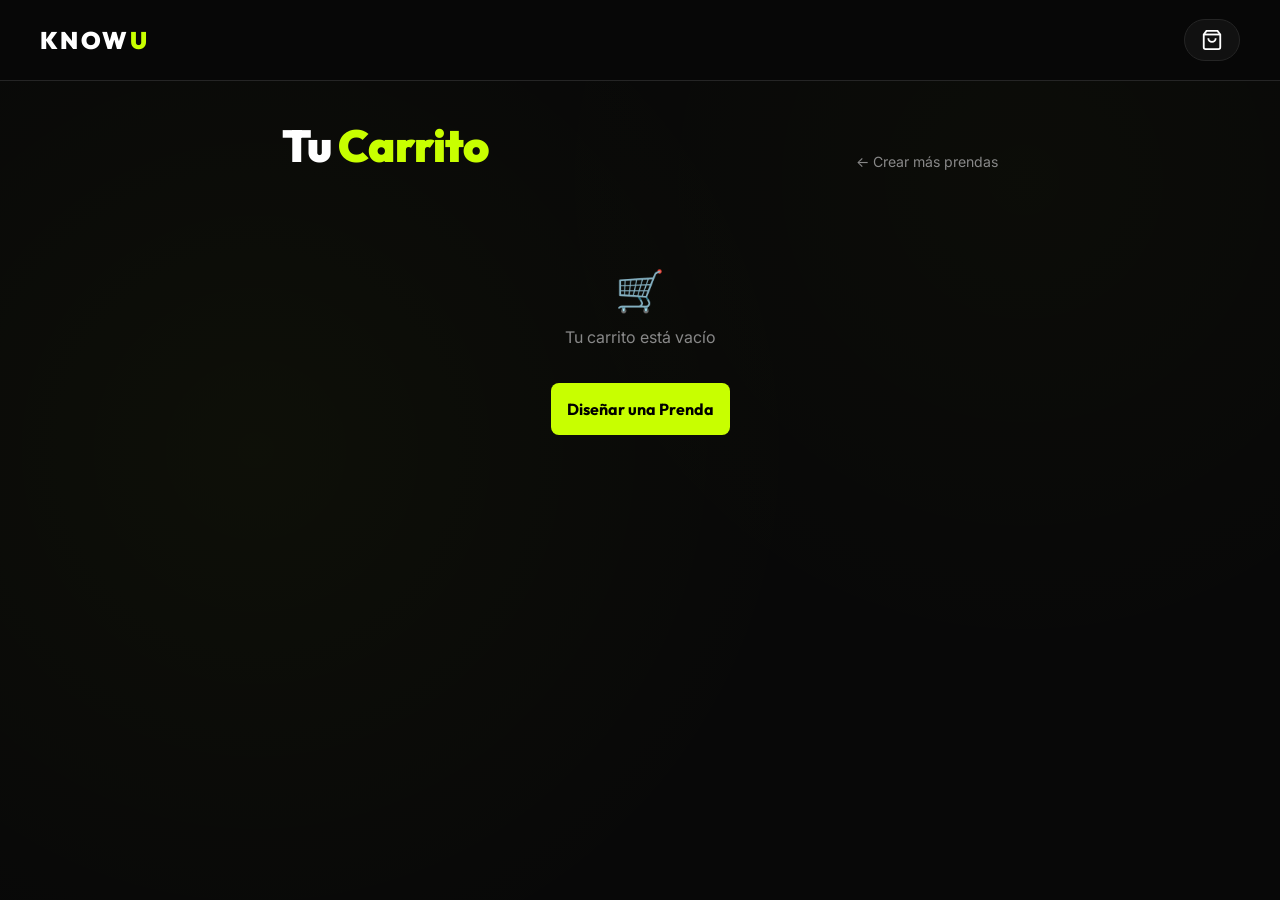
==== cart.html @ 1291b410 "first" ====
<!DOCTYPE html>
<html lang="es">
<head>
<meta charset="UTF-8">
<meta name="viewport" content="width=device-width, initial-scale=1.0">
<title>Know U — Carrito</title>
<link rel="preconnect" href="https://fonts.googleapis.com">
<link href="https://fonts.googleapis.com/css2?family=Outfit:wght@300;400;600;700;900&family=Inter:wght@400;500&display=swap" rel="stylesheet">
<link rel="stylesheet" href="css/style.css">
</head>
<body>

<nav class="nav">
  <a href="/" class="nav-logo">KNOW<span class="accent">U</span></a>
  <a href="/cart" class="cart-btn" id="cartBtn">
    <svg width="22" height="22" fill="none" stroke="currentColor" stroke-width="2" viewBox="0 0 24 24">
      <path d="M6 2L3 6v14a2 2 0 002 2h14a2 2 0 002-2V6l-3-4z"/><line x1="3" y1="6" x2="21" y2="6"/>
      <path d="M16 10a4 4 0 01-8 0"/>
    </svg>
    <span class="cart-badge" id="cartBadge">0</span>
  </a>
</nav>

<main class="cart-page">
  <div class="cart-header">
    <h1 class="heading">Tu <span class="accent">Carrito</span></h1>
    <a href="/" class="back-link">← Crear más prendas</a>
  </div>

  <!-- Empty state -->
  <div class="cart-empty hidden" id="cartEmpty">
    <div class="preview-icon">🛒</div>
    <p>Tu carrito está vacío</p>
    <a href="/" class="add-btn" style="display:inline-block;text-decoration:none;margin-top:1.5rem;">Diseñar una Prenda</a>
  </div>

  <!-- Items list -->
  <div class="cart-items" id="cartItems"></div>

  <!-- Summary -->
  <div class="cart-summary hidden" id="cartSummary">
    <div class="summary-row">
      <span>Subtotal</span>
      <span id="summarySubtotal">$0.00</span>
    </div>
    <div class="summary-row">
      <span>Envío</span>
      <span class="accent">Calculado al finalizar</span>
    </div>
    <div class="summary-row total-row">
      <span>Total</span>
      <span id="summaryTotal">$0.00</span>
    </div>
    <button class="add-btn" onclick="checkout()">Finalizar Compra</button>
    <p class="beta-note" style="text-align:center;margin-top:1rem">✦ Beta — Simulación de Pedidos</p>
  </div>
</main>

<!-- CHECKOUT MODAL -->
<div class="modal-overlay hidden" id="checkoutModal">
  <div class="modal">
    <h2 class="modal-title">Completar Pedido</h2>
    <div class="form-group">
      <input type="text" id="custName" class="input-text" placeholder="Nombre completo" required>
      <input type="email" id="custEmail" class="input-text" placeholder="Correo electrónico" required>
      <input type="text" id="custAddress" class="input-text" placeholder="Dirección de envío" required>
    </div>
    <div class="modal-actions">
      <button class="btn-secondary" onclick="closeCheckout()">Cancelar</button>
      <button class="btn-primary" onclick="submitCheckout()" id="submitOrderBtn">Confirmar Pedido</button>
    </div>
  </div>
</div>

<div class="toast hidden" id="toast"></div>

<script src="js/cart.js"></script>
<script>renderCartPage();</script>
</body>
</html>
---- css/style.css ----
/* ── Know U Beta — Styles ─────────────────────────── */
@import url('https://fonts.googleapis.com/css2?family=Outfit:wght@300;400;600;700;900&family=Inter:wght@400;500&display=swap');

:root {
  --bg:          #080808;
  --surface:     #111111;
  --surface-2:   #1a1a1a;
  --border:      #252525;
  --accent:      #c8ff00;
  --accent-dim:  rgba(200,255,0,0.08);
  --text:        #ffffff;
  --muted:       #888888;
  --dim:         #555555;
  --error:       #ff5555;
  --radius:      14px;
  --radius-sm:   8px;
}

*, *::before, *::after { box-sizing: border-box; margin: 0; padding: 0; }

html { scroll-behavior: smooth; }

body {
  background: var(--bg);
  color: var(--text);
  font-family: 'Inter', sans-serif;
  min-height: 100vh;
  background-image:
    radial-gradient(circle at 20% 50%, rgba(200,255,0,0.03) 0%, transparent 50%),
    radial-gradient(circle at 80% 20%, rgba(200,255,0,0.02) 0%, transparent 40%);
}

/* ── NAV ──────────────────────────────────────────── */
.nav {
  position: sticky; top: 0; z-index: 100;
  display: flex; align-items: center; justify-content: space-between;
  padding: 1.2rem 2.5rem;
  background: rgba(8,8,8,0.85);
  backdrop-filter: blur(20px);
  border-bottom: 1px solid var(--border);
}

.nav-logo {
  font-family: 'Outfit', sans-serif;
  font-weight: 900; font-size: 1.5rem;
  letter-spacing: 0.1em; color: var(--text);
  text-decoration: none;
}

.accent { color: var(--accent); }

.cart-btn {
  position: relative; display: flex; align-items: center;
  gap: 0.5rem; background: var(--surface);
  border: 1px solid var(--border); border-radius: 50px;
  padding: 0.55rem 1rem; color: var(--text);
  text-decoration: none; cursor: pointer;
  transition: all 0.2s ease;
}
.cart-btn:hover { border-color: var(--accent); color: var(--accent); }

.cart-badge {
  background: var(--accent); color: #000;
  font-size: 0.7rem; font-weight: 700;
  border-radius: 50%; min-width: 18px; height: 18px;
  display: flex; align-items: center; justify-content: center;
}

/* ── CREATOR LAYOUT ───────────────────────────────── */
.creator-layout {
  display: grid; grid-template-columns: 420px 1fr;
  gap: 2rem; max-width: 1200px;
  margin: 0 auto; padding: 2.5rem 2rem;
  min-height: calc(100vh - 65px);
}

@media (max-width: 900px) {
  .creator-layout { grid-template-columns: 1fr; }
}

/* ── PANELS ───────────────────────────────────────── */
.panel-left {
  display: flex; flex-direction: column; gap: 1.4rem;
}

.panel-right {
  display: flex; flex-direction: column; gap: 1.5rem;
  position: sticky; top: 80px; height: fit-content;
}

/* ── TYPOGRAPHY ───────────────────────────────────── */
.heading {
  font-family: 'Outfit', sans-serif;
  font-size: 2.8rem; font-weight: 900;
  line-height: 1.1; letter-spacing: -0.02em;
}

.subheading {
  color: var(--muted); font-size: 0.95rem;
  line-height: 1.6; margin-top: -0.5rem;
}

.label {
  display: block; font-size: 0.75rem;
  font-weight: 600; letter-spacing: 0.1em;
  text-transform: uppercase; color: var(--muted);
  margin-bottom: 0.6rem;
}

/* ── FORM ─────────────────────────────────────────── */
.form-group { display: flex; flex-direction: column; }

.textarea {
  background: var(--surface); border: 1px solid var(--border);
  border-radius: var(--radius-sm); color: var(--text);
  font-family: 'Inter', sans-serif; font-size: 0.95rem;
  padding: 1rem; resize: none;
  transition: border-color 0.2s;
}
.textarea:focus { outline: none; border-color: var(--accent); }
.textarea::placeholder { color: var(--dim); }

/* ── FILE UPLOAD ──────────────────────────────────── */
.file-upload {
  position: relative; background: var(--surface-2);
  border: 1px dashed var(--dim); border-radius: var(--radius-sm);
  display: flex; align-items: center; justify-content: center;
  padding: 1rem; cursor: pointer; transition: all 0.2s;
  min-height: 80px; overflow: hidden;
}
.file-upload:hover { border-color: var(--accent); background: var(--surface); }
.file-upload.has-file { border-style: solid; border-color: var(--border); padding: 0; }
.file-input {
  position: absolute; inset: 0; width: 100%; height: 100%;
  opacity: 0; cursor: pointer; z-index: 2;
}
.file-upload.has-file .file-input { display: none; }
.file-label {
  display: flex; flex-direction: column; align-items: center; gap: 0.4rem;
  color: var(--muted); font-size: 0.85rem; pointer-events: none;
}
.file-icon { font-size: 1.4rem; }
#imagePreview {
  width: 100%; height: 120px; object-fit: cover; display: block;
}
.clear-btn {
  position: absolute; top: 0.5rem; right: 0.5rem; z-index: 3;
  background: rgba(0,0,0,0.6); color: white; border: none;
  border-radius: 50%; width: 24px; height: 24px; font-size: 1rem;
  display: flex; align-items: center; justify-content: center;
  cursor: pointer; backdrop-filter: blur(4px); transition: background 0.2s;
}
.clear-btn:hover { background: var(--error); }

/* ── STYLE PILLS ──────────────────────────────────── */
.style-pills { display: flex; flex-wrap: wrap; gap: 0.5rem; }

.pill {
  background: var(--surface); border: 1px solid var(--border);
  border-radius: 50px; color: var(--muted);
  font-size: 0.8rem; font-weight: 500;
  padding: 0.45rem 1rem; cursor: pointer;
  transition: all 0.2s;
}
.pill:hover { border-color: var(--accent); color: var(--text); }
.pill.active {
  background: var(--accent-dim); border-color: var(--accent);
  color: var(--accent);
}

/* ── GARMENT GRID ─────────────────────────────────── */
.garment-grid {
  display: grid; grid-template-columns: repeat(4, 1fr); gap: 0.6rem;
}

.garment-btn {
  background: var(--surface); border: 1px solid var(--border);
  border-radius: var(--radius-sm); color: var(--muted);
  display: flex; flex-direction: column; align-items: center;
  gap: 0.3rem; padding: 0.9rem 0.5rem;
  cursor: pointer; font-size: 0.78rem; transition: all 0.2s;
}
.garment-btn:hover { border-color: var(--accent); color: var(--text); }
.garment-btn.active {
  background: var(--accent-dim); border-color: var(--accent);
  color: var(--accent);
}
.garment-icon { font-size: 1.5rem; }
.garment-price { color: var(--dim); font-size: 0.7rem; }
.garment-btn.active .garment-price { color: var(--accent); }

/* ── GENERATE BUTTON ──────────────────────────────── */
.generate-btn {
  background: var(--accent); color: #000;
  border: none; border-radius: var(--radius-sm);
  font-family: 'Outfit', sans-serif;
  font-size: 1rem; font-weight: 700;
  padding: 1rem; cursor: pointer;
  display: flex; align-items: center; justify-content: center;
  gap: 0.75rem; transition: all 0.2s;
  letter-spacing: 0.03em;
}
.generate-btn:hover { background: #d8ff20; transform: translateY(-1px); }
.generate-btn:disabled { background: var(--surface-2); color: var(--muted); cursor: not-allowed; transform: none; }

.spinner {
  width: 18px; height: 18px; border: 2px solid rgba(0,0,0,0.3);
  border-top-color: #000; border-radius: 50%;
  animation: spin 0.7s linear infinite;
}
@keyframes spin { to { transform: rotate(360deg); } }

.status-msg {
  font-size: 0.82rem; color: var(--muted);
  text-align: center; padding: 0.5rem;
}
.status-msg.error { color: var(--error); }

/* ── PREVIEW CARD ─────────────────────────────────── */
.preview-card {
  background: var(--surface); border: 1px solid var(--border);
  border-radius: var(--radius); overflow: hidden;
  min-height: 420px; position: relative;
  display: flex; align-items: center; justify-content: center;
  transition: border-color 0.3s;
}
.preview-card.has-image { border-color: var(--accent); }

.preview-empty {
  display: flex; flex-direction: column;
  align-items: center; gap: 0.75rem;
  color: var(--dim); text-align: center; padding: 2rem;
}
.preview-empty p { font-size: 1rem; color: var(--muted); }
.preview-empty span { font-size: 0.82rem; }
.preview-icon { font-size: 2.5rem; color: var(--dim); }

.preview-img {
  width: 100%; height: auto; display: block;
  animation: fadeIn 0.5s ease;
}
@keyframes fadeIn { from { opacity: 0; transform: scale(0.97); } to { opacity: 1; transform: scale(1); } }

/* ── CART CONTROLS ────────────────────────────────── */
.cart-controls {
  background: var(--surface); border: 1px solid var(--border);
  border-radius: var(--radius); padding: 1.5rem;
  display: flex; flex-direction: column; gap: 1.2rem;
}

.price-row {
  display: flex; justify-content: space-between; align-items: center;
}
.price-label { color: var(--muted); font-size: 0.85rem; }
.price-value {
  font-family: 'Outfit', sans-serif;
  font-size: 1.8rem; font-weight: 700; color: var(--accent);
}

.size-row { display: flex; flex-direction: column; gap: 0.6rem; }
.size-btns { display: flex; gap: 0.5rem; }

.size-btn {
  background: var(--surface-2); border: 1px solid var(--border);
  border-radius: var(--radius-sm); color: var(--muted);
  width: 44px; height: 44px; cursor: pointer;
  font-size: 0.82rem; font-weight: 600; transition: all 0.2s;
}
.size-btn:hover { border-color: var(--accent); color: var(--text); }
.size-btn.active {
  background: var(--accent-dim); border-color: var(--accent);
  color: var(--accent);
}

.add-btn {
  background: var(--accent); color: #000;
  border: none; border-radius: var(--radius-sm);
  font-family: 'Outfit', sans-serif;
  font-size: 1rem; font-weight: 700;
  padding: 1rem; cursor: pointer;
  transition: all 0.2s; text-align: center;
}
.add-btn:hover { background: #d8ff20; transform: translateY(-1px); }
.add-btn:active { transform: translateY(0); }

.beta-note { font-size: 0.75rem; color: var(--dim); text-align: center; }

/* ── TOAST ────────────────────────────────────────── */
.toast {
  position: fixed; bottom: 2rem; right: 2rem; z-index: 999;
  background: var(--surface-2); border: 1px solid var(--border);
  border-radius: var(--radius-sm); padding: 0.9rem 1.4rem;
  font-size: 0.88rem; color: var(--text);
  box-shadow: 0 8px 30px rgba(0,0,0,0.5);
  animation: slideUp 0.3s ease;
}
.toast.success { border-color: var(--accent); }
.toast.error   { border-color: var(--error); color: var(--error); }
@keyframes slideUp { from { opacity:0; transform:translateY(10px); } to { opacity:1; transform:translateY(0); } }

/* ── CART PAGE ────────────────────────────────────── */
.cart-page {
  max-width: 780px; margin: 0 auto; padding: 2.5rem 2rem;
  display: flex; flex-direction: column; gap: 2rem;
}

.cart-header { display: flex; justify-content: space-between; align-items: flex-end; }
.back-link { color: var(--muted); font-size: 0.88rem; text-decoration: none; transition: color 0.2s; }
.back-link:hover { color: var(--accent); }

.cart-empty { text-align: center; padding: 4rem 2rem; display: flex; flex-direction: column; align-items: center; gap: 0.75rem; color: var(--muted); }

.cart-items { display: flex; flex-direction: column; gap: 1rem; }

.cart-item {
  background: var(--surface); border: 1px solid var(--border);
  border-radius: var(--radius); padding: 1.2rem;
  display: grid; grid-template-columns: 100px 1fr auto;
  gap: 1.2rem; align-items: center;
}
.cart-item img { width: 100px; height: 100px; object-fit: cover; border-radius: var(--radius-sm); }

.item-info { display: flex; flex-direction: column; gap: 0.35rem; }
.item-name {
  font-family: 'Outfit', sans-serif; font-weight: 600; font-size: 1rem;
}
.item-meta { color: var(--muted); font-size: 0.82rem; }
.item-price { font-weight: 600; color: var(--accent); font-size: 0.95rem; }

.item-actions { display: flex; flex-direction: column; align-items: flex-end; gap: 0.75rem; }

.qty-ctrl { display: flex; align-items: center; gap: 0.5rem; }
.qty-btn {
  background: var(--surface-2); border: 1px solid var(--border);
  border-radius: 6px; color: var(--text); width: 30px; height: 30px;
  cursor: pointer; font-size: 1rem; transition: all 0.2s;
}
.qty-btn:hover { border-color: var(--accent); color: var(--accent); }
.qty-num { min-width: 24px; text-align: center; font-weight: 600; }

.remove-btn {
  background: none; border: none; color: var(--dim);
  cursor: pointer; font-size: 0.78rem; transition: color 0.2s;
}
.remove-btn:hover { color: var(--error); }

.cart-summary {
  background: var(--surface); border: 1px solid var(--border);
  border-radius: var(--radius); padding: 1.5rem;
  display: flex; flex-direction: column; gap: 1rem;
}
.summary-row { display: flex; justify-content: space-between; color: var(--muted); font-size: 0.9rem; }
.total-row { color: var(--text); font-size: 1.1rem; font-weight: 700; padding-top: 1rem; border-top: 1px solid var(--border); }

/* ── MODALS / CHECKOUT ────────────────────────────── */
.modal-overlay {
  position: fixed; inset: 0; background: rgba(0,0,0,0.8);
  backdrop-filter: blur(4px); z-index: 1000;
  display: flex; align-items: center; justify-content: center;
}
.modal {
  background: var(--surface); border: 1px solid var(--border);
  border-radius: var(--radius); padding: 2rem; width: 90%; max-width: 420px;
  display: flex; flex-direction: column; gap: 1.5rem;
}
.modal-title { font-family: 'Outfit', sans-serif; font-size: 1.5rem; font-weight: 700; }
.input-text {
  width: 100%; background: var(--surface-2); border: 1px solid var(--border);
  color: var(--text); padding: 0.8rem 1rem; border-radius: var(--radius-sm);
  font-family: 'Inter', sans-serif; margin-bottom: 0.8rem;
}
.input-text:focus { outline: none; border-color: var(--accent); }
.modal-actions { display: flex; gap: 1rem; margin-top: 0.5rem; }
.btn-secondary {
  flex: 1; background: transparent; border: 1px solid var(--border);
  color: var(--text); padding: 0.8rem; border-radius: var(--radius-sm);
  cursor: pointer; font-weight: 600;
}
.btn-secondary:hover { background: var(--surface-2); }
.btn-primary {
  flex: 2; background: var(--accent); color: #000; border: none;
  padding: 0.8rem; border-radius: var(--radius-sm);
  cursor: pointer; font-weight: 700;
}
.btn-primary:hover { background: #d8ff20; }

/* ── ADMIN PANEL ──────────────────────────────────── */
.admin-login { max-width: 320px; margin: 4rem auto; text-align: center; }
.admin-container { max-width: 1000px; margin: 2rem auto; padding: 0 2rem; }
.table-wrapper { overflow-x: auto; background: var(--surface); border-radius: var(--radius); border: 1px solid var(--border); }
.admin-table { width: 100%; border-collapse: collapse; text-align: left; }
.admin-table th, .admin-table td { padding: 1rem; border-bottom: 1px solid var(--border); }
.admin-table th { color: var(--muted); font-size: 0.85rem; font-weight: 600; text-transform: uppercase; letter-spacing: 0.05em; }
.admin-table tr:last-child td { border-bottom: none; }
.status-badge { display: inline-block; padding: 0.3rem 0.6rem; border-radius: 50px; font-size: 0.75rem; font-weight: 600; background: var(--surface-2); }
.status-badge.Pendiente { color: #f39c12; background: rgba(243, 156, 18, 0.1); }
.status-badge.Enviado { color: var(--accent); background: var(--accent-dim); }

/* Utils */
.hidden { display: none !important; }
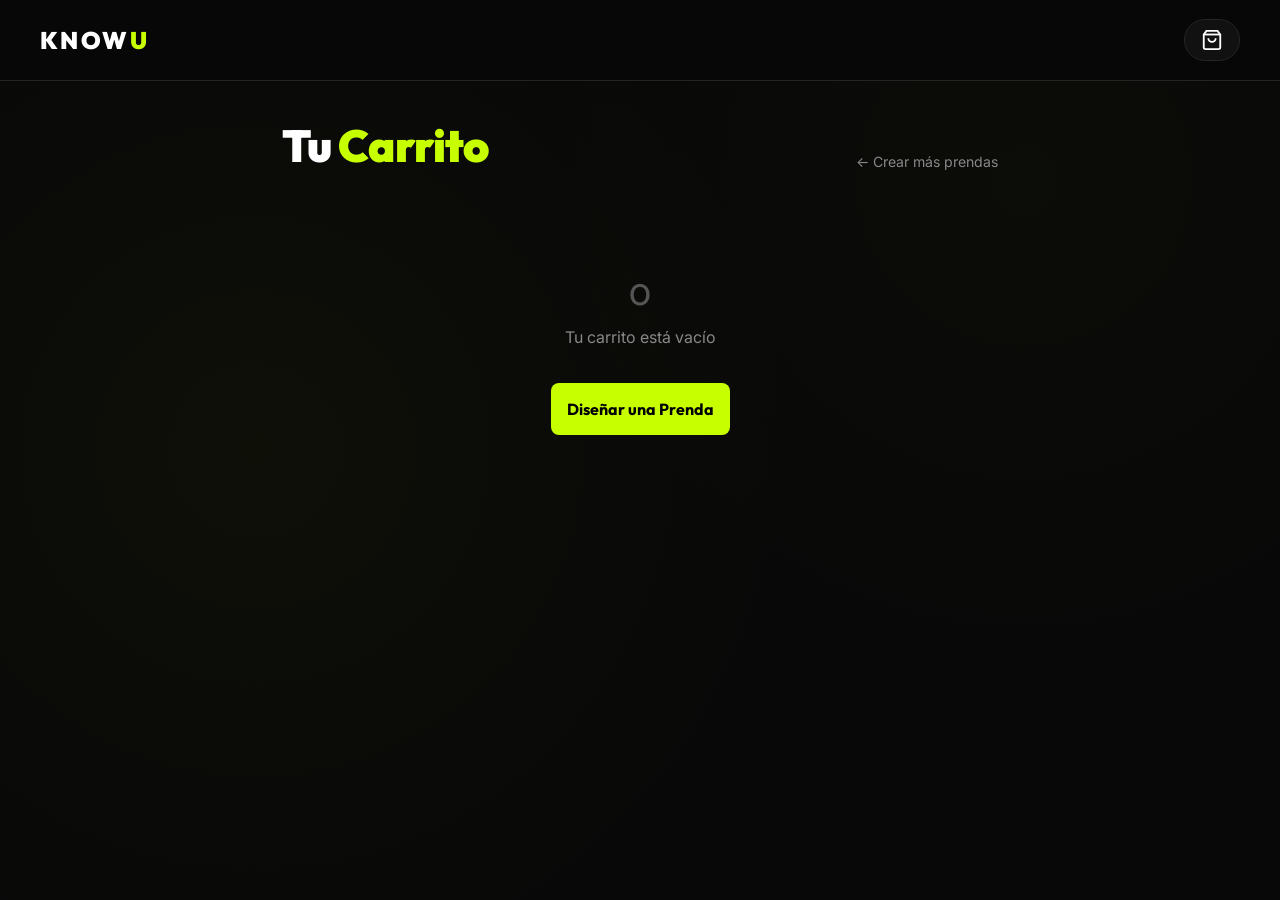
==== commit 12fccfd8: "added guide" ====
--- a/cart.html
+++ b/cart.html
@@ -29,7 +29,7 @@
 
   <!-- Empty state -->
   <div class="cart-empty hidden" id="cartEmpty">
-    <div class="preview-icon">🛒</div>
+    <div class="preview-icon">o</div>
     <p>Tu carrito está vacío</p>
     <a href="/" class="add-btn" style="display:inline-block;text-decoration:none;margin-top:1.5rem;">Diseñar una Prenda</a>
   </div>
